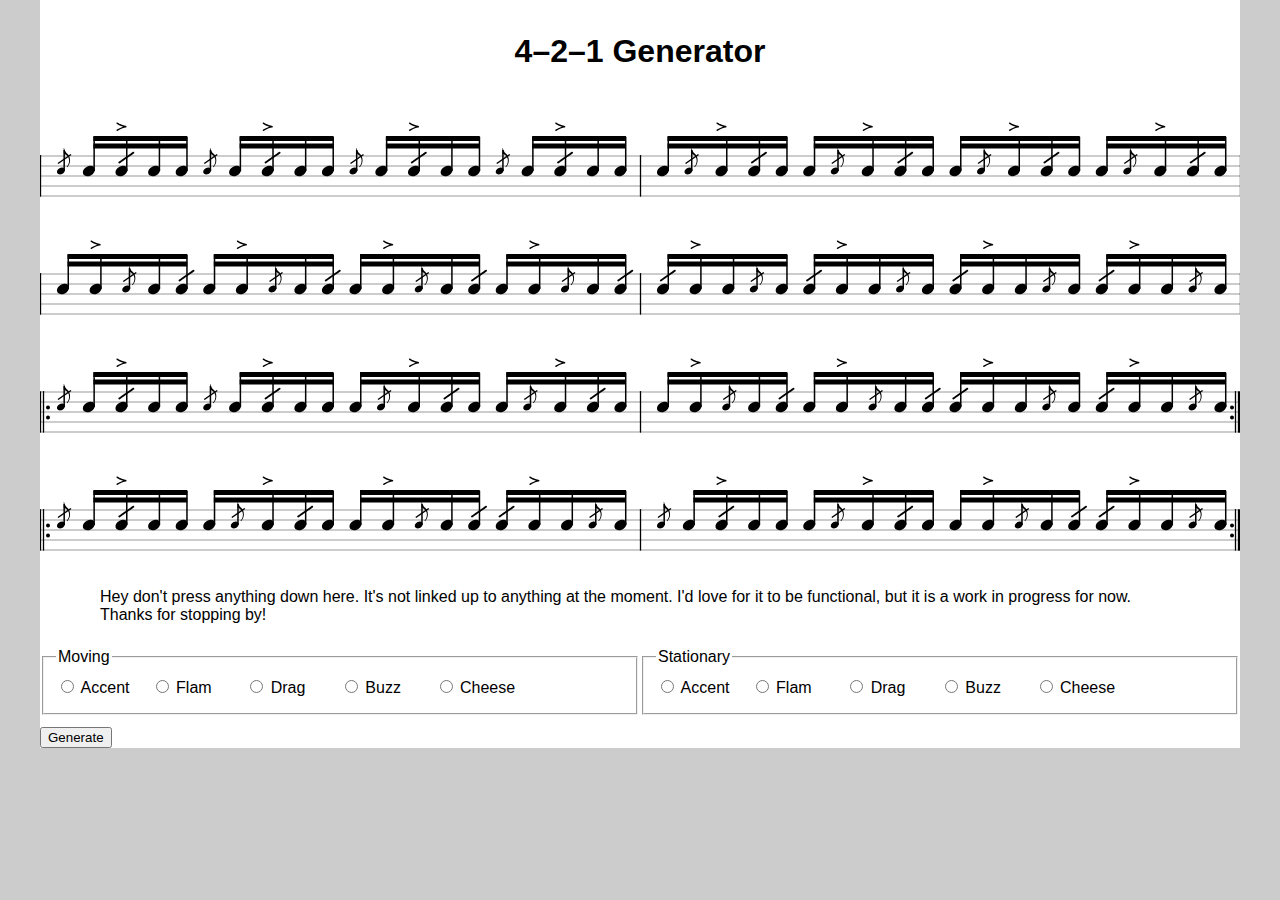
==== index.html @ e7985d00 "Temporary Fix for Tremolo" ====
<!DOCTYPE html>
<html>
	<head>
		<title>Grid Generator</title>
		<meta charset="utf-8">
		<meta name="viewport" content="width=device-width, initial-scale=1">

		<!-- Stylesheets -->
		<link rel="stylesheet" type="text/css" href="css/responsive-grid.css">
		<link rel="stylesheet" type="text/css" href="css/style.css">

		<!-- JavaScript -->
		<script src="js/vexflow-debug.js"></script>
		<script src="js/generator.js"></script>
	</head>
	<body>
		<header>
			<div class="section group">
				<div class="col span_12_of_12">
					<h1>4&ndash;2&ndash;1 Generator</h1>
				</div>
			</div>
		</header>

		<div class="section group">
			<div class="col span_6_of_12 measure" id="measure1"></div>
			<div class="col span_6_of_12 measure" id="measure2"></div>
			<div class="col span_6_of_12 measure" id="measure3"></div>
			<div class="col span_6_of_12 measure" id="measure4"></div>
			<div class="col span_6_of_12 measure" id="measure5"></div>
			<div class="col span_6_of_12 measure" id="measure6"></div>
			<div class="col span_6_of_12 measure" id="measure7"></div>
			<div class="col span_6_of_12 measure" id="measure8"></div>
		</div>

		<div class="section group">
			<div class="col span_12_of_12">
				<p>
					Hey don't press anything down here. It's not linked up to anything at the
					moment. I'd love for it to be functional, but it is a work in progress
					for now. Thanks for stopping by!
				</p>
			</div>
		</div>

		<div class="section group">
			<form>
				<div class="col span_6_of_12">
					<fieldset>
						<legend>Moving</legend>
						<div class="section group">
							<div class="col span_2_of_12">
								<input type="radio" id="accentMoving" name="moving">
								<label for="accentMoving">Accent</label>
							</div>
							<div class="col span_2_of_12">
								<input type="radio" id="flamMoving" name="moving">
								<label for="flamMoving">Flam</label>
							</div>
							<div class="col span_2_of_12">
								<input type="radio" id="dragMoving" name="moving">
								<label for="dragMoving">Drag</label>
							</div>
							<div class="col span_2_of_12">
								<input type="radio" id="buzzMoving" name="moving">
								<label for="buzzMoving">Buzz</label>
							</div>
							<div class="col span_2_of_12">
								<input type="radio" id="cheeseMoving" name="moving">
								<label for="cheeseMoving">Cheese</label>
							</div>
						</div>
					</fieldset>
				</div>

				<div class="col span_6_of_12">
					<fieldset>
						<legend>Stationary</legend>
						<div class="section group">
							<div class="col span_2_of_12">
								<input type="radio" id="accentStation" name="stationary">
								<label for="accentStation">Accent</label>
							</div>
							<div class="col span_2_of_12">
								<input type="radio" id="flamStation" name="stationary">
								<label for="flamStation">Flam</label>
							</div>
							<div class="col span_2_of_12">
								<input type="radio" id="dragStation" name="stationary">
								<label for="dragStation">Drag</label>
							</div>
							<div class="col span_2_of_12">
								<input type="radio" id="buzzStation" name="stationary">
								<label for="buzzStation">Buzz</label>
							</div>
							<div class="col span_2_of_12">
								<input type="radio" id="cheeseStation" name="stationary">
								<label for="cheeseStation">Cheese</label>
							</div>
						</div>
					</fieldset>
				</div>
				<button id="generate">Generate</button>
			</form>
		</div>

		<script src="js/interactor.js"></script>
	</body>
</html>
---- css/responsive-grid.css ----
/* Source: www.responsivegridsystem.com/calculator/ */

/*  SECTIONS  */
.section {
	clear: both;
	padding: 0px;
	margin: 0px;
}

/*  COLUMN SETUP  */
.col {
	display: block;
	float:left;
	margin: 1% 0 1% 0%;
}
.col:first-child { margin-left: 0; }

/*  GROUPING  */
.group:before,
.group:after { content:""; display:table; }
.group:after { clear:both;}
.group { zoom:1; /* For IE 6/7 */ }

/*  GRID OF TWELVE  */
.span_12_of_12 {
	width: 100%;
}

.span_11_of_12 {
  	width: 91.66%;
}
.span_10_of_12 {
  	width: 83.33%;
}

.span_9_of_12 {
  	width: 75%;
}

.span_8_of_12 {
  	width: 66.66%;
}

.span_7_of_12 {
  	width: 58.33%;
}

.span_6_of_12 {
  	width: 50%;
}

.span_5_of_12 {
  	width: 41.66%;
}

.span_4_of_12 {
  	width: 33.33%;
}

.span_3_of_12 {
  	width: 25%;
}

.span_2_of_12 {
  	width: 16.66%;
}

.span_1_of_12 {
  	width: 8.333%;
}

/*  GO FULL WIDTH BELOW 480 PIXELS */
@media only screen and (max-width: 540px) {
	.col {  margin: 1% 0 1% 0%; }
    
    .span_1_of_12, .span_2_of_12, .span_3_of_12, .span_4_of_12, .span_5_of_12, .span_6_of_12, .span_7_of_12, .span_8_of_12, .span_9_of_12, .span_10_of_12, .span_11_of_12, .span_12_of_12 {
	width: 100%; 
	}
}
---- css/style.css ----
html {
	background-color: #CCC;
	font-family: sans-serif;
}

body {
	width: 100%;
	margin: 0 auto;
	background-color: #FFF; 
}

h1 {
	text-align: center;
}

.measure {
	/*background-color: lightblue;*/
}

svg {
	width: 100%;
	height: 100%;
}

p {
	margin: 0 5%;
}


@media screen and (min-width: 1200px) {
	body {
		max-width: 1200px;
	}
}
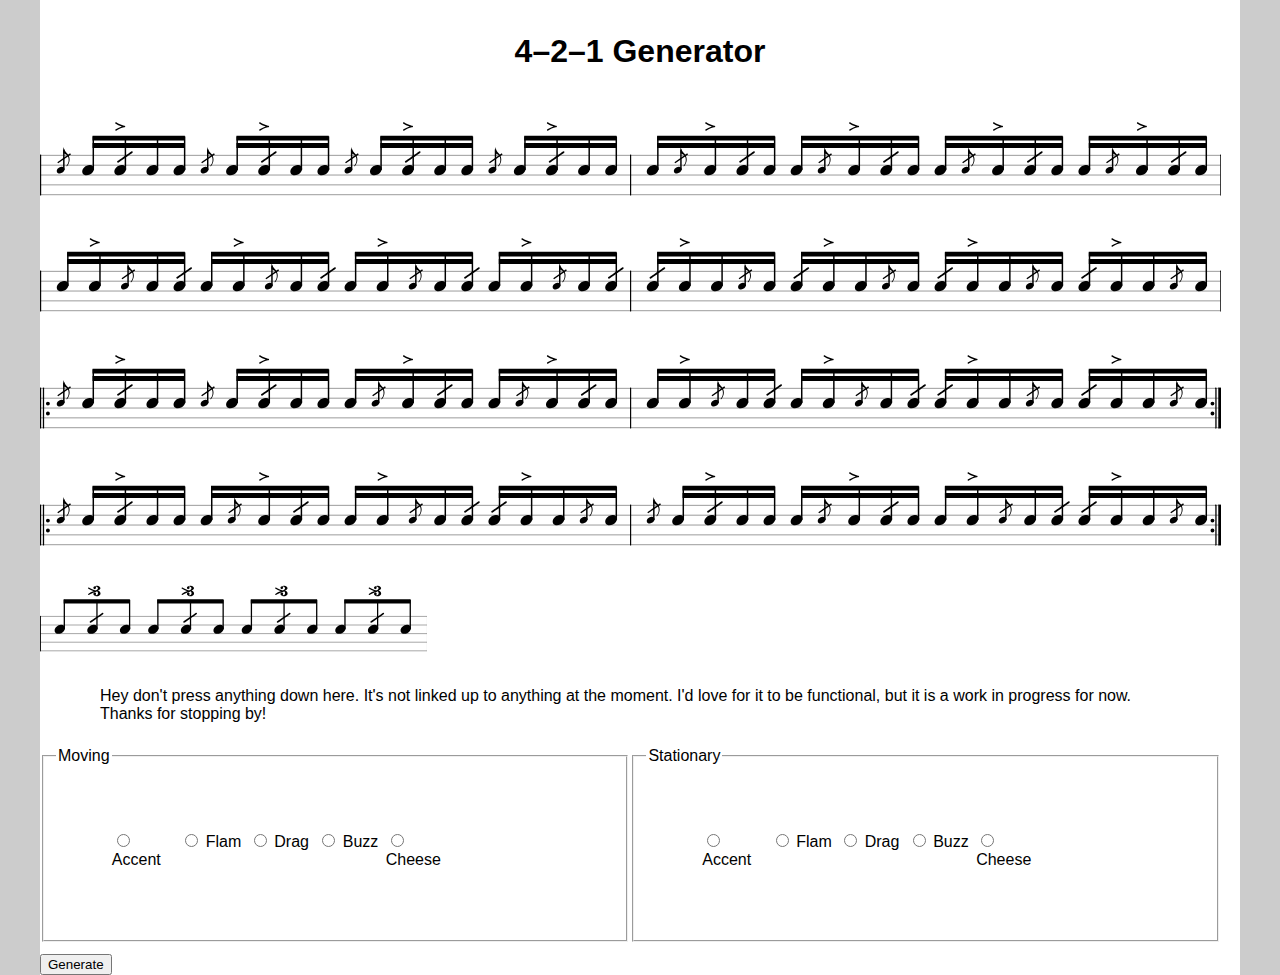
==== commit 4115b5fb: "Tweaking UI, Recycle SVG, Begin Modularize Drawing" ====
--- a/index.html
+++ b/index.html
@@ -31,6 +31,7 @@
 			<div class="col span_6_of_12 measure" id="measure6"></div>
 			<div class="col span_6_of_12 measure" id="measure7"></div>
 			<div class="col span_6_of_12 measure" id="measure8"></div>
+			<div class="col span_4_of_12 measure" id="measure9"></div>
 		</div>
 
 		<div class="section group">
--- a/css/responsive-grid.css
+++ b/css/responsive-grid.css
@@ -13,67 +13,72 @@
 	float:left;
 	margin: 1% 0 1% 0%;
 }
-.col:first-child { margin-left: 0; }
+/* .col:first-child { margin-left: 0; } */
+.col:nth-of-type(even) {
+	margin-left: 0;
+}
+.col:nth-of-type(odd) {
+	margin-right: 0;
+}
 
 /*  GROUPING  */
 .group:before,
 .group:after { content:""; display:table; }
 .group:after { clear:both;}
 .group { zoom:1; /* For IE 6/7 */ }
-
 /*  GRID OF TWELVE  */
 .span_12_of_12 {
 	width: 100%;
 }
 
 .span_11_of_12 {
-  	width: 91.66%;
+  	width: 91.53%;
 }
 .span_10_of_12 {
-  	width: 83.33%;
+  	width: 83.06%;
 }
 
 .span_9_of_12 {
-  	width: 75%;
+  	width: 74.6%;
 }
 
 .span_8_of_12 {
-  	width: 66.66%;
+  	width: 66.13%;
 }
 
 .span_7_of_12 {
-  	width: 58.33%;
+  	width: 57.66%;
 }
 
 .span_6_of_12 {
-  	width: 50%;
+  	width: 49.2%;
 }
 
 .span_5_of_12 {
-  	width: 41.66%;
+  	width: 40.73%;
 }
 
 .span_4_of_12 {
-  	width: 33.33%;
+  	width: 32.26%;
 }
 
 .span_3_of_12 {
-  	width: 25%;
+  	width: 23.8%;
 }
 
 .span_2_of_12 {
-  	width: 16.66%;
+  	width: 15.33%;
 }
 
 .span_1_of_12 {
-  	width: 8.333%;
+  	width: 6.866%;
 }
 
-/*  GO FULL WIDTH BELOW 480 PIXELS */
+/*  GO FULL WIDTH BELOW 540 PIXELS */
 @media only screen and (max-width: 540px) {
 	.col {  margin: 1% 0 1% 0%; }
-    
+
     .span_1_of_12, .span_2_of_12, .span_3_of_12, .span_4_of_12, .span_5_of_12, .span_6_of_12, .span_7_of_12, .span_8_of_12, .span_9_of_12, .span_10_of_12, .span_11_of_12, .span_12_of_12 {
-	width: 100%; 
+	width: 100%;
 	}
 }
--- a/css/style.css
+++ b/css/style.css
@@ -6,7 +6,7 @@
 body {
 	width: 100%;
 	margin: 0 auto;
-	background-color: #FFF; 
+	background-color: #FFF;
 }
 
 h1 {
@@ -26,6 +26,10 @@
 	margin: 0 5%;
 }
 
+.section .group {
+	margin: 10%;
+}
+
 
 @media screen and (min-width: 1200px) {
 	body {
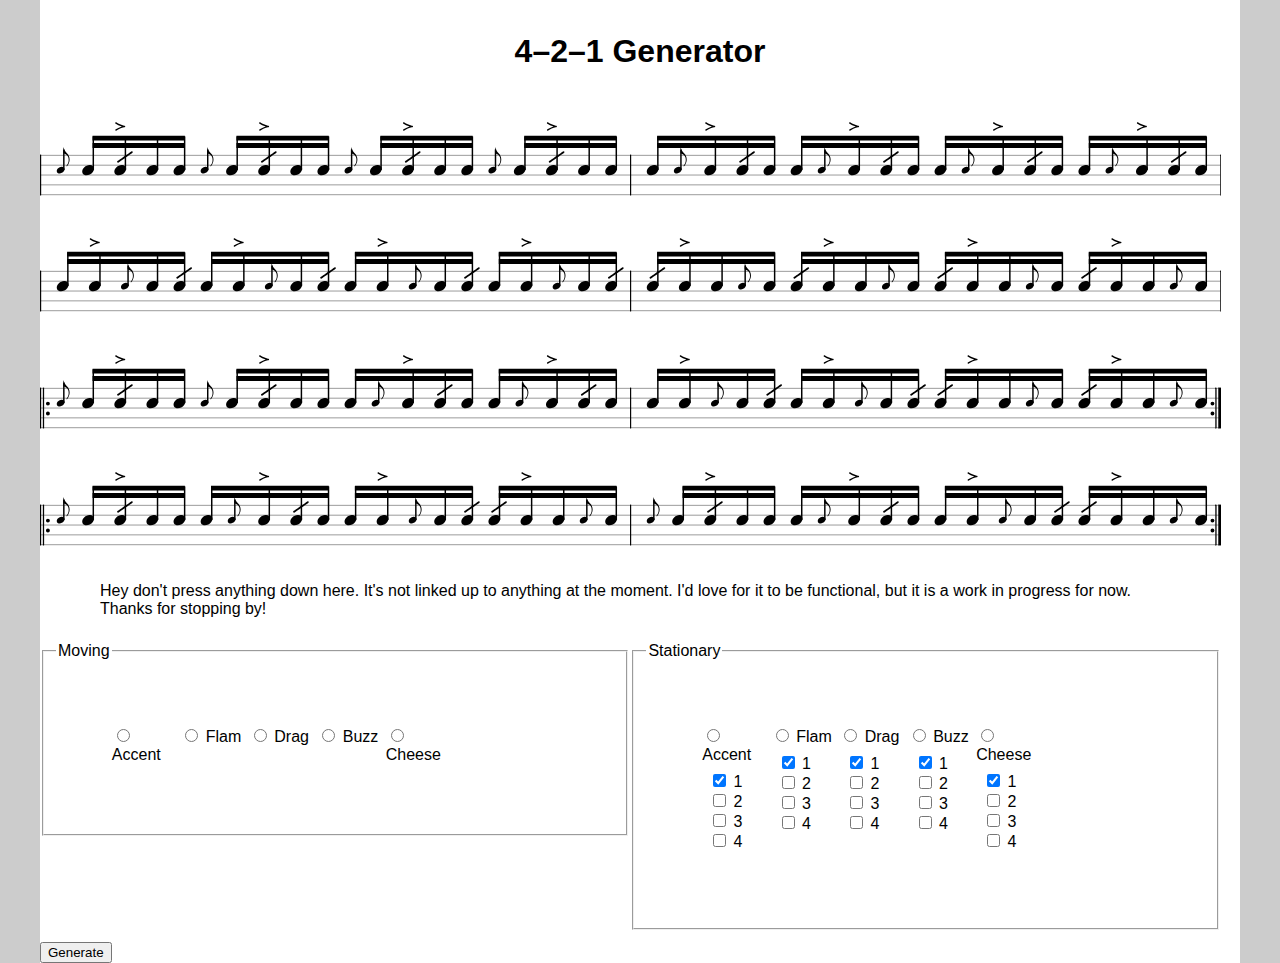
==== commit 2112de5a: "UI Updates" ====
--- a/index.html
+++ b/index.html
@@ -31,7 +31,7 @@
 			<div class="col span_6_of_12 measure" id="measure6"></div>
 			<div class="col span_6_of_12 measure" id="measure7"></div>
 			<div class="col span_6_of_12 measure" id="measure8"></div>
-			<div class="col span_4_of_12 measure" id="measure9"></div>
+			<!-- <div class="col span_4_of_12 measure" id="measure9"></div> -->
 		</div>
 
 		<div class="section group">
@@ -45,65 +45,115 @@
 		</div>
 
 		<div class="section group">
-			<form>
+			<form action="#">
 				<div class="col span_6_of_12">
 					<fieldset>
 						<legend>Moving</legend>
 						<div class="section group">
 							<div class="col span_2_of_12">
-								<input type="radio" id="accentMoving" name="moving">
+								<input type="radio" id="accentMoving" name="moving" value="accent">
 								<label for="accentMoving">Accent</label>
-							</div>
+							</div> <!-- End Col Span 2 -->
 							<div class="col span_2_of_12">
-								<input type="radio" id="flamMoving" name="moving">
+								<input type="radio" id="flamMoving" name="moving" value="flam">
 								<label for="flamMoving">Flam</label>
-							</div>
+							</div> <!-- End Col Span 2 -->
 							<div class="col span_2_of_12">
-								<input type="radio" id="dragMoving" name="moving">
+								<input type="radio" id="dragMoving" name="moving" value="drag">
 								<label for="dragMoving">Drag</label>
-							</div>
+							</div> <!-- End Col Span 2 -->
 							<div class="col span_2_of_12">
-								<input type="radio" id="buzzMoving" name="moving">
+								<input type="radio" id="buzzMoving" name="moving" value="buzz">
 								<label for="buzzMoving">Buzz</label>
-							</div>
+							</div> <!-- End Col Span 2 -->
 							<div class="col span_2_of_12">
-								<input type="radio" id="cheeseMoving" name="moving">
+								<input type="radio" id="cheeseMoving" name="moving" value="cheese">
 								<label for="cheeseMoving">Cheese</label>
-							</div>
-						</div>
+							</div> <!-- End Col Span 2 -->
+						</div> <!-- End Section Group -->
 					</fieldset>
-				</div>
+				</div> <!-- End Col Span 6 -->
 
 				<div class="col span_6_of_12">
 					<fieldset>
 						<legend>Stationary</legend>
 						<div class="section group">
 							<div class="col span_2_of_12">
-								<input type="radio" id="accentStation" name="stationary">
+								<input type="radio" id="accentStation" name="stationary" value="accent">
 								<label for="accentStation">Accent</label>
-							</div>
+								<div class="section group">
+									<input type="checkbox" id="firstAccentPartial" name="partialAccentStation" value="first" checked>
+									<label for="firstAccentPartial">1</label>
+									<input type="checkbox" id="secondAccentPartial" name="partialAccentStation" value="second">
+									<label for="secondAccentPartial">2</label>
+									<input type="checkbox" id="thirdAccentPartial" name="partialAccentStation" value="third">
+									<label for="thirdAccentPartial">3</label>
+									<input type="checkbox" id="fourthAccentPartial" name="partialAccentStation" value="fourth">
+									<label for="fourthAccentPartial">4</label>
+								</div>  <!-- End Section Group -->
+							</div> <!-- End Col Span 2 -->
 							<div class="col span_2_of_12">
-								<input type="radio" id="flamStation" name="stationary">
+								<input type="radio" id="flamStation" name="stationary" value="flam">
 								<label for="flamStation">Flam</label>
-							</div>
+								<div class="section group">
+									<input type="checkbox" id="firstFlamPartial" name="partialFlamStation" value="first" checked>
+									<label for="firstFlamPartial">1</label>
+									<input type="checkbox" id="secondFlamPartial" name="partialFlamStation" value="second">
+									<label for="secondFlamPartial">2</label>
+									<input type="checkbox" id="thirdFlamPartial" name="partialFlamStation" value="third">
+									<label for="thirdFlamPartial">3</label>
+									<input type="checkbox" id="fourthFlamPartial" name="partialFlamStation" value="fourth">
+									<label for="fourthFlamPartial">4</label>
+								</div>  <!-- End Section Group -->
+							</div> <!-- End Col Span 2 -->
 							<div class="col span_2_of_12">
-								<input type="radio" id="dragStation" name="stationary">
+								<input type="radio" id="dragStation" name="stationary" value="drag">
 								<label for="dragStation">Drag</label>
-							</div>
+								<div class="section group">
+									<input type="checkbox" id="firstDragPartial" name="partialDragStation" value="first" checked>
+									<label for="firstDragPartial">1</label>
+									<input type="checkbox" id="secondDragPartial" name="partialDragStation" value="second">
+									<label for="secondDragPartial">2</label>
+									<input type="checkbox" id="thirdDragPartial" name="partialDragStation" value="third">
+									<label for="thirdDragPartial">3</label>
+									<input type="checkbox" id="fourthDragPartial" name="partialDragStation" value="fourth">
+									<label for="fourthDragPartial">4</label>
+								</div>  <!-- End Section Group -->
+							</div> <!-- End Col Span 2 -->
 							<div class="col span_2_of_12">
-								<input type="radio" id="buzzStation" name="stationary">
+								<input type="radio" id="buzzStation" name="stationary" value="buzz">
 								<label for="buzzStation">Buzz</label>
-							</div>
+								<div class="section group">
+									<input type="checkbox" id="firstBuzzPartial" name="partialBuzzStation" value="first" checked>
+									<label for="firstBuzzPartial">1</label>
+									<input type="checkbox" id="secondBuzzPartial" name="partialBuzzStation" value="second">
+									<label for="secondBuzzPartial">2</label>
+									<input type="checkbox" id="thirdBuzzPartial" name="partialBuzzStation" value="third">
+									<label for="thirdBuzzPartial">3</label>
+									<input type="checkbox" id="fourthBuzzPartial" name="partialBuzzStation" value="fourth">
+									<label for="fourthBuzzPartial">4</label>
+								</div>  <!-- End Section Group -->
+							</div>  <!-- End Col Span 2 -->
 							<div class="col span_2_of_12">
-								<input type="radio" id="cheeseStation" name="stationary">
+								<input type="radio" id="cheeseStation" name="stationary" value="cheese">
 								<label for="cheeseStation">Cheese</label>
-							</div>
-						</div>
+								<div class="section group">
+									<input type="checkbox" id="firstCheesePartial" name="partialCheeseStation" value="first" checked>
+									<label for="firstCheesePartial">1</label>
+									<input type="checkbox" id="secondCheesePartial" name="partialCheeseStation" value="second">
+									<label for="secondCheesePartial">2</label>
+									<input type="checkbox" id="thirdCheesePartial" name="partialCheeseStation" value="third">
+									<label for="thirdCheesePartial">3</label>
+									<input type="checkbox" id="fourthCheesePartial" name="partialCheeseStation" value="fourth">
+									<label for="fourthCheesePartial">4</label>
+								</div>  <!-- End Section Group -->
+							</div> <!-- End Col Span 2 -->
+						</div>  <!-- End Section Group -->
 					</fieldset>
-				</div>
-				<button id="generate">Generate</button>
+				</div> <!-- End Col Span 6 -->
+				<button id="generateBtn">Generate</button>
 			</form>
-		</div>
+		</div> <!-- End Section Group -->
 
 		<script src="js/interactor.js"></script>
 	</body>
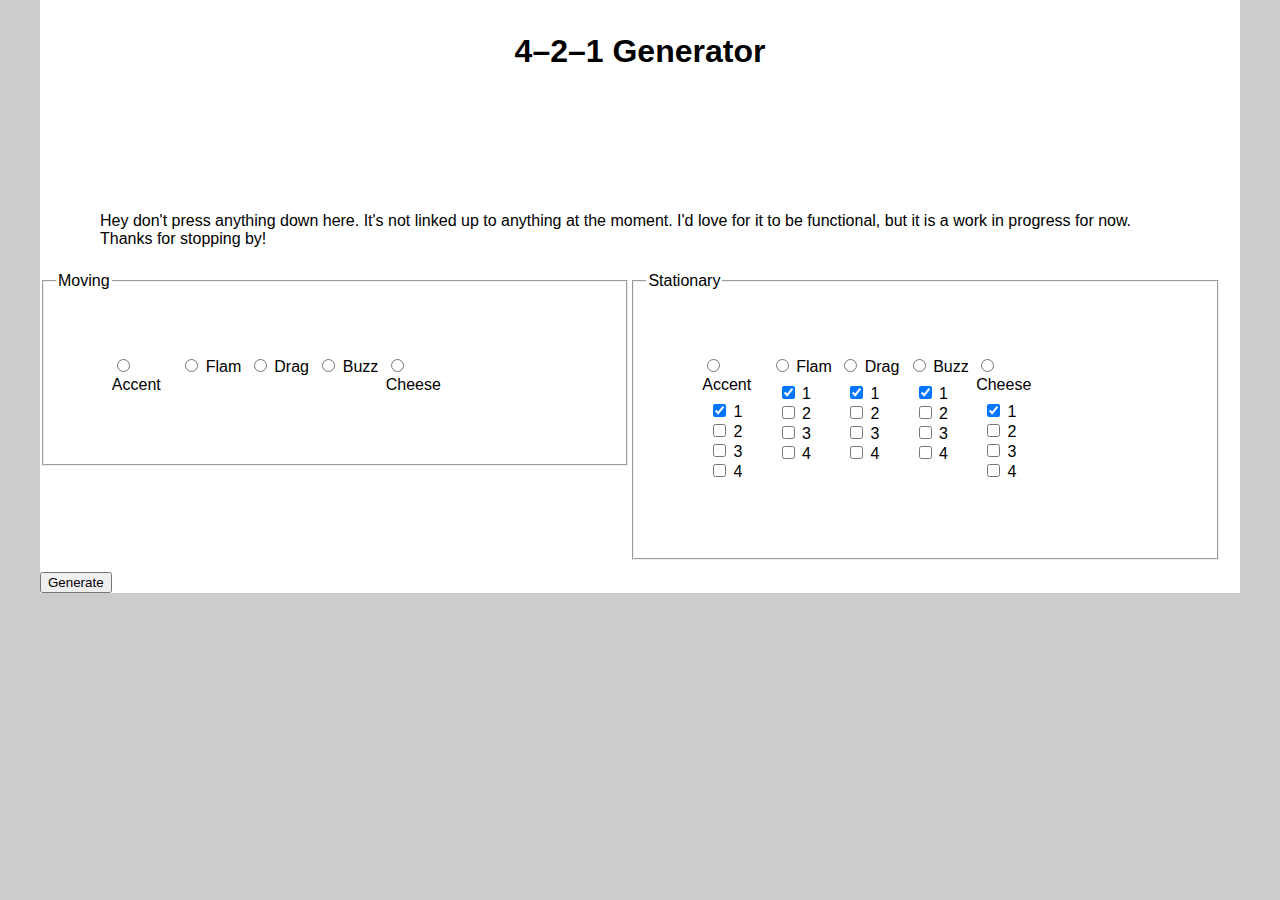
==== commit 1eaac4e2: "Bit Of Progress" ====
--- a/index.html
+++ b/index.html
@@ -154,7 +154,7 @@
 				<button id="generateBtn">Generate</button>
 			</form>
 		</div> <!-- End Section Group -->
-
+		<script src="js/objectify.js"></script>
 		<script src="js/interactor.js"></script>
 	</body>
 </html>
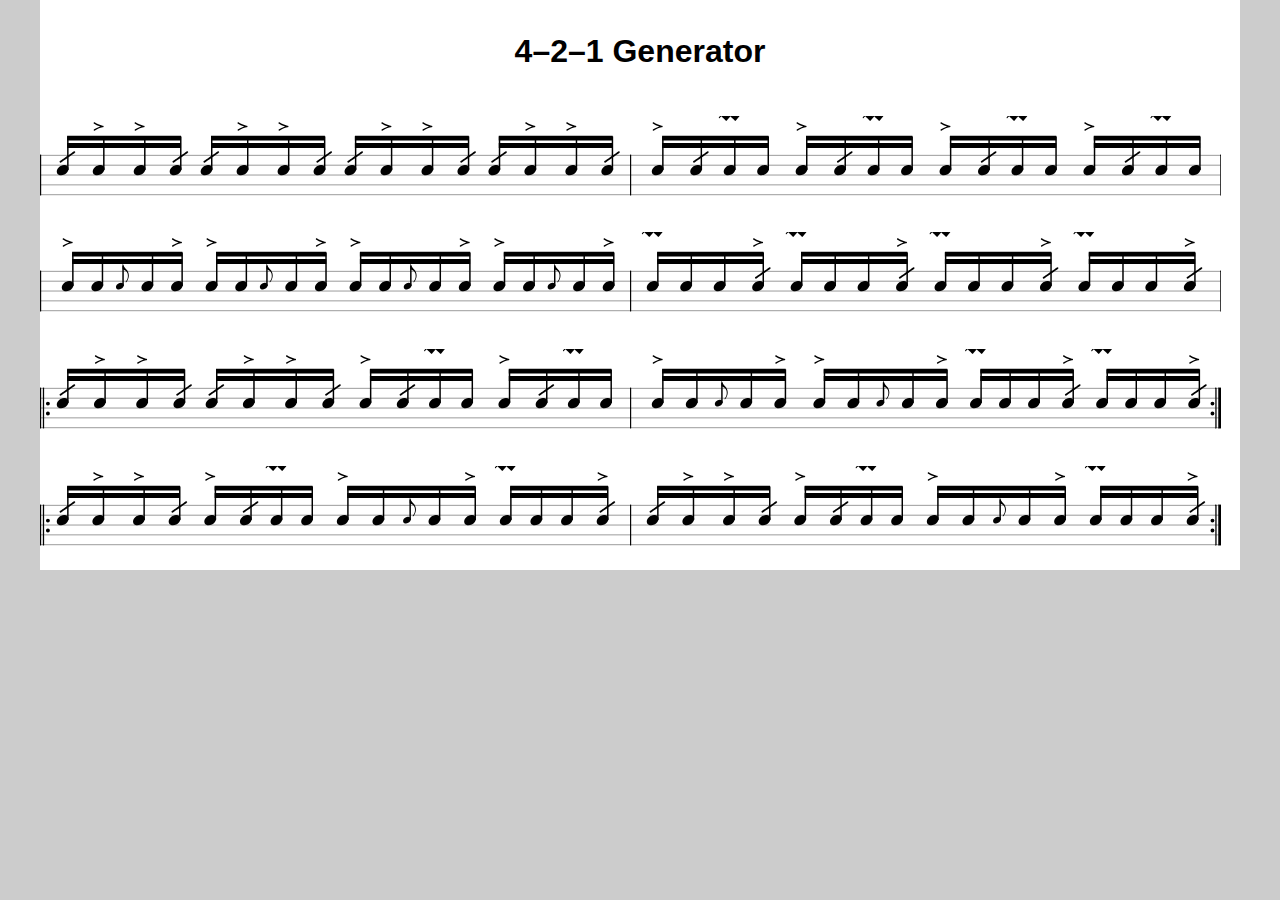
==== commit 5b36fd54: "Progress Continued" ====
--- a/index.html
+++ b/index.html
@@ -11,6 +11,7 @@
 
 		<!-- JavaScript -->
 		<script src="js/vexflow-debug.js"></script>
+		<!-- <script src="https://unpkg.com/vexflow/releases/vexflow-debug.js" charset="utf-8"></script> -->
 		<script src="js/generator.js"></script>
 	</head>
 	<body>
@@ -34,127 +35,8 @@
 			<!-- <div class="col span_4_of_12 measure" id="measure9"></div> -->
 		</div>
 
-		<div class="section group">
-			<div class="col span_12_of_12">
-				<p>
-					Hey don't press anything down here. It's not linked up to anything at the
-					moment. I'd love for it to be functional, but it is a work in progress
-					for now. Thanks for stopping by!
-				</p>
-			</div>
-		</div>
-
-		<div class="section group">
-			<form action="#">
-				<div class="col span_6_of_12">
-					<fieldset>
-						<legend>Moving</legend>
-						<div class="section group">
-							<div class="col span_2_of_12">
-								<input type="radio" id="accentMoving" name="moving" value="accent">
-								<label for="accentMoving">Accent</label>
-							</div> <!-- End Col Span 2 -->
-							<div class="col span_2_of_12">
-								<input type="radio" id="flamMoving" name="moving" value="flam">
-								<label for="flamMoving">Flam</label>
-							</div> <!-- End Col Span 2 -->
-							<div class="col span_2_of_12">
-								<input type="radio" id="dragMoving" name="moving" value="drag">
-								<label for="dragMoving">Drag</label>
-							</div> <!-- End Col Span 2 -->
-							<div class="col span_2_of_12">
-								<input type="radio" id="buzzMoving" name="moving" value="buzz">
-								<label for="buzzMoving">Buzz</label>
-							</div> <!-- End Col Span 2 -->
-							<div class="col span_2_of_12">
-								<input type="radio" id="cheeseMoving" name="moving" value="cheese">
-								<label for="cheeseMoving">Cheese</label>
-							</div> <!-- End Col Span 2 -->
-						</div> <!-- End Section Group -->
-					</fieldset>
-				</div> <!-- End Col Span 6 -->
-
-				<div class="col span_6_of_12">
-					<fieldset>
-						<legend>Stationary</legend>
-						<div class="section group">
-							<div class="col span_2_of_12">
-								<input type="radio" id="accentStation" name="stationary" value="accent">
-								<label for="accentStation">Accent</label>
-								<div class="section group">
-									<input type="checkbox" id="firstAccentPartial" name="partialAccentStation" value="first" checked>
-									<label for="firstAccentPartial">1</label>
-									<input type="checkbox" id="secondAccentPartial" name="partialAccentStation" value="second">
-									<label for="secondAccentPartial">2</label>
-									<input type="checkbox" id="thirdAccentPartial" name="partialAccentStation" value="third">
-									<label for="thirdAccentPartial">3</label>
-									<input type="checkbox" id="fourthAccentPartial" name="partialAccentStation" value="fourth">
-									<label for="fourthAccentPartial">4</label>
-								</div>  <!-- End Section Group -->
-							</div> <!-- End Col Span 2 -->
-							<div class="col span_2_of_12">
-								<input type="radio" id="flamStation" name="stationary" value="flam">
-								<label for="flamStation">Flam</label>
-								<div class="section group">
-									<input type="checkbox" id="firstFlamPartial" name="partialFlamStation" value="first" checked>
-									<label for="firstFlamPartial">1</label>
-									<input type="checkbox" id="secondFlamPartial" name="partialFlamStation" value="second">
-									<label for="secondFlamPartial">2</label>
-									<input type="checkbox" id="thirdFlamPartial" name="partialFlamStation" value="third">
-									<label for="thirdFlamPartial">3</label>
-									<input type="checkbox" id="fourthFlamPartial" name="partialFlamStation" value="fourth">
-									<label for="fourthFlamPartial">4</label>
-								</div>  <!-- End Section Group -->
-							</div> <!-- End Col Span 2 -->
-							<div class="col span_2_of_12">
-								<input type="radio" id="dragStation" name="stationary" value="drag">
-								<label for="dragStation">Drag</label>
-								<div class="section group">
-									<input type="checkbox" id="firstDragPartial" name="partialDragStation" value="first" checked>
-									<label for="firstDragPartial">1</label>
-									<input type="checkbox" id="secondDragPartial" name="partialDragStation" value="second">
-									<label for="secondDragPartial">2</label>
-									<input type="checkbox" id="thirdDragPartial" name="partialDragStation" value="third">
-									<label for="thirdDragPartial">3</label>
-									<input type="checkbox" id="fourthDragPartial" name="partialDragStation" value="fourth">
-									<label for="fourthDragPartial">4</label>
-								</div>  <!-- End Section Group -->
-							</div> <!-- End Col Span 2 -->
-							<div class="col span_2_of_12">
-								<input type="radio" id="buzzStation" name="stationary" value="buzz">
-								<label for="buzzStation">Buzz</label>
-								<div class="section group">
-									<input type="checkbox" id="firstBuzzPartial" name="partialBuzzStation" value="first" checked>
-									<label for="firstBuzzPartial">1</label>
-									<input type="checkbox" id="secondBuzzPartial" name="partialBuzzStation" value="second">
-									<label for="secondBuzzPartial">2</label>
-									<input type="checkbox" id="thirdBuzzPartial" name="partialBuzzStation" value="third">
-									<label for="thirdBuzzPartial">3</label>
-									<input type="checkbox" id="fourthBuzzPartial" name="partialBuzzStation" value="fourth">
-									<label for="fourthBuzzPartial">4</label>
-								</div>  <!-- End Section Group -->
-							</div>  <!-- End Col Span 2 -->
-							<div class="col span_2_of_12">
-								<input type="radio" id="cheeseStation" name="stationary" value="cheese">
-								<label for="cheeseStation">Cheese</label>
-								<div class="section group">
-									<input type="checkbox" id="firstCheesePartial" name="partialCheeseStation" value="first" checked>
-									<label for="firstCheesePartial">1</label>
-									<input type="checkbox" id="secondCheesePartial" name="partialCheeseStation" value="second">
-									<label for="secondCheesePartial">2</label>
-									<input type="checkbox" id="thirdCheesePartial" name="partialCheeseStation" value="third">
-									<label for="thirdCheesePartial">3</label>
-									<input type="checkbox" id="fourthCheesePartial" name="partialCheeseStation" value="fourth">
-									<label for="fourthCheesePartial">4</label>
-								</div>  <!-- End Section Group -->
-							</div> <!-- End Col Span 2 -->
-						</div>  <!-- End Section Group -->
-					</fieldset>
-				</div> <!-- End Col Span 6 -->
-				<button id="generateBtn">Generate</button>
-			</form>
-		</div> <!-- End Section Group -->
 		<script src="js/objectify.js"></script>
 		<script src="js/interactor.js"></script>
+
 	</body>
 </html>
